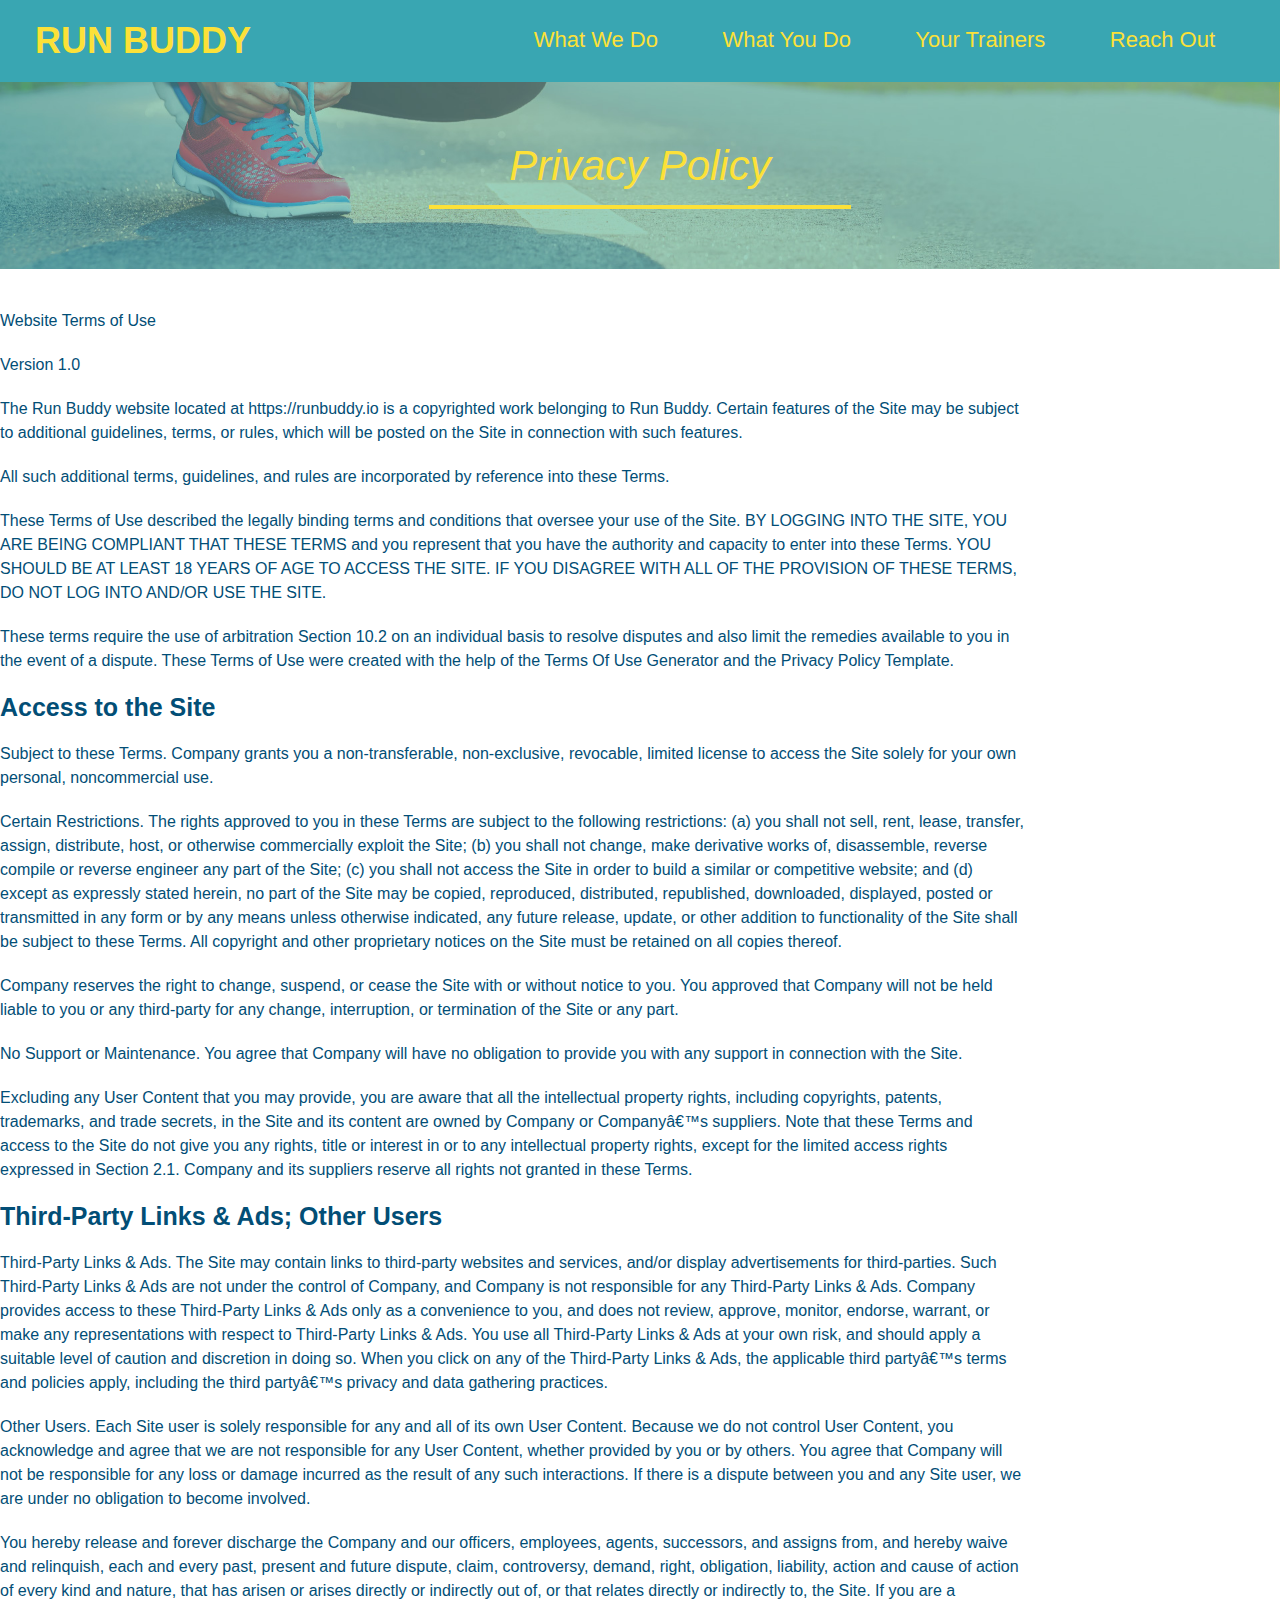
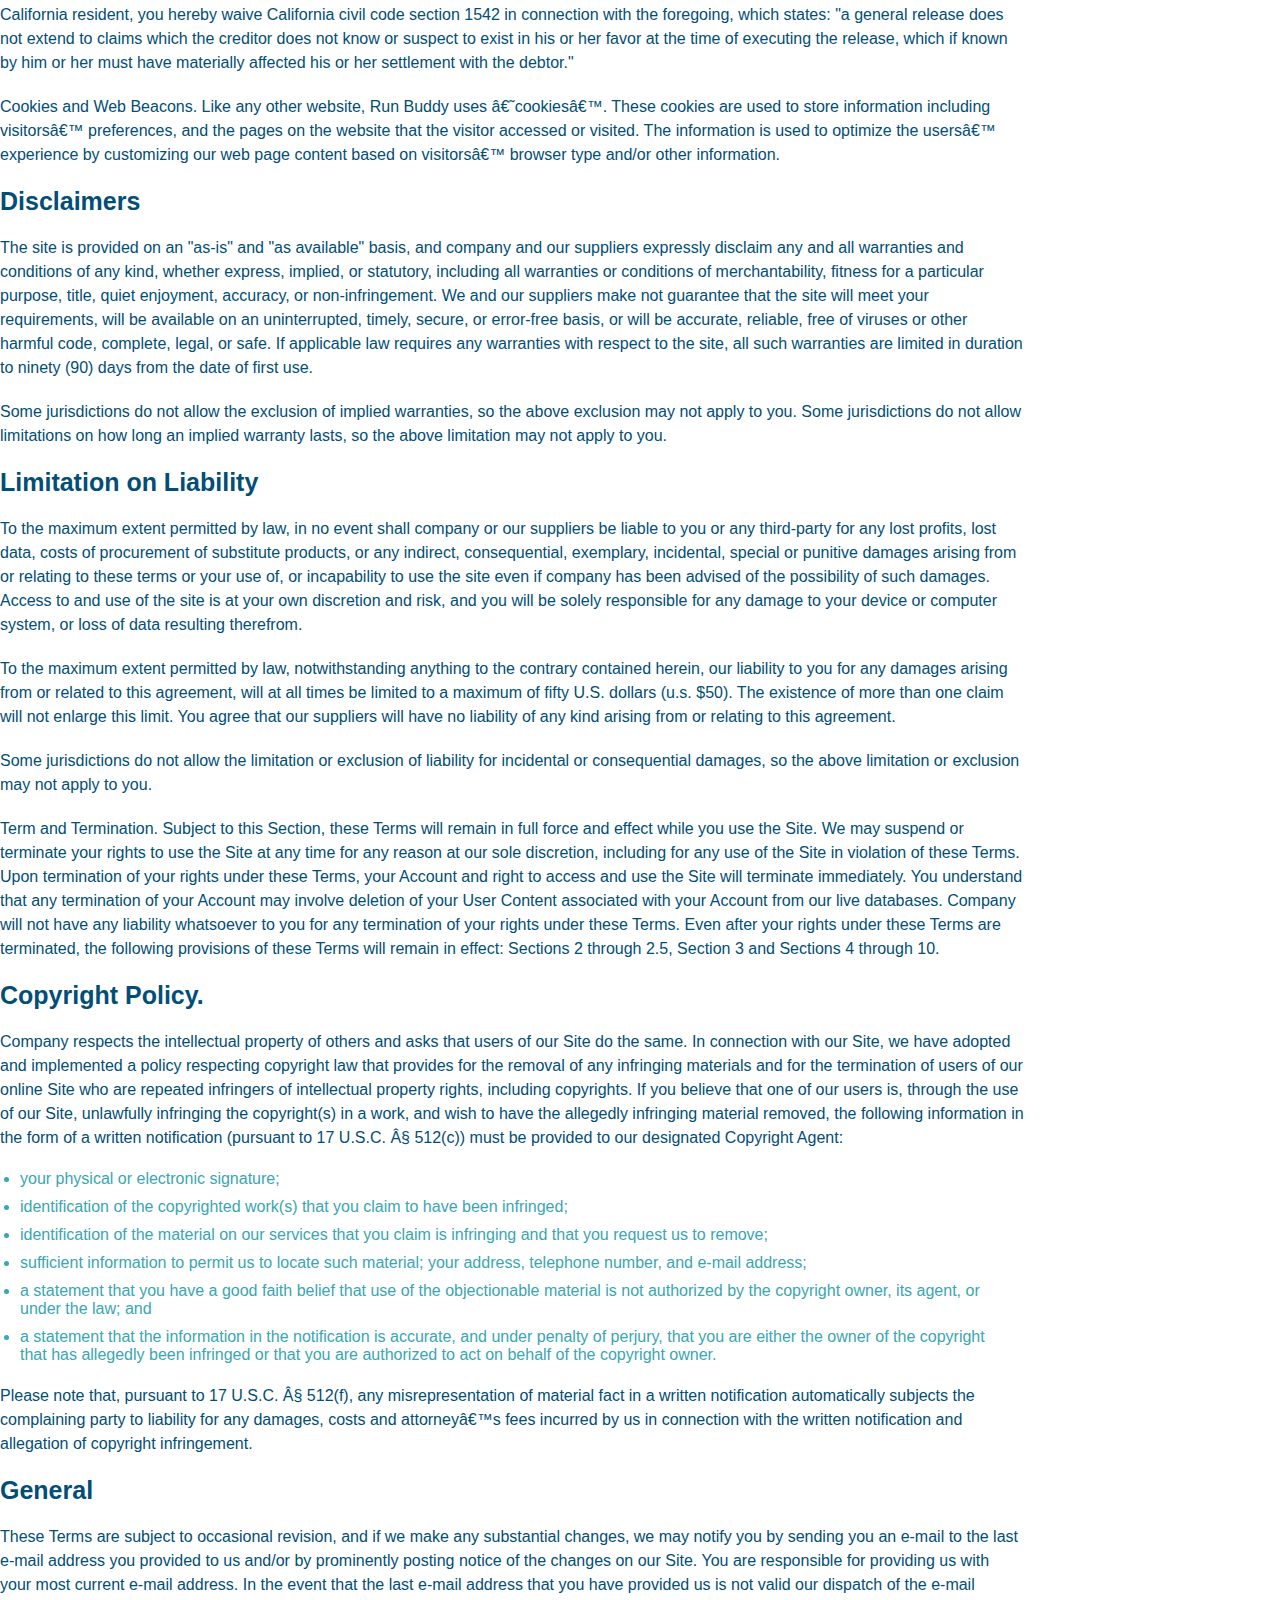
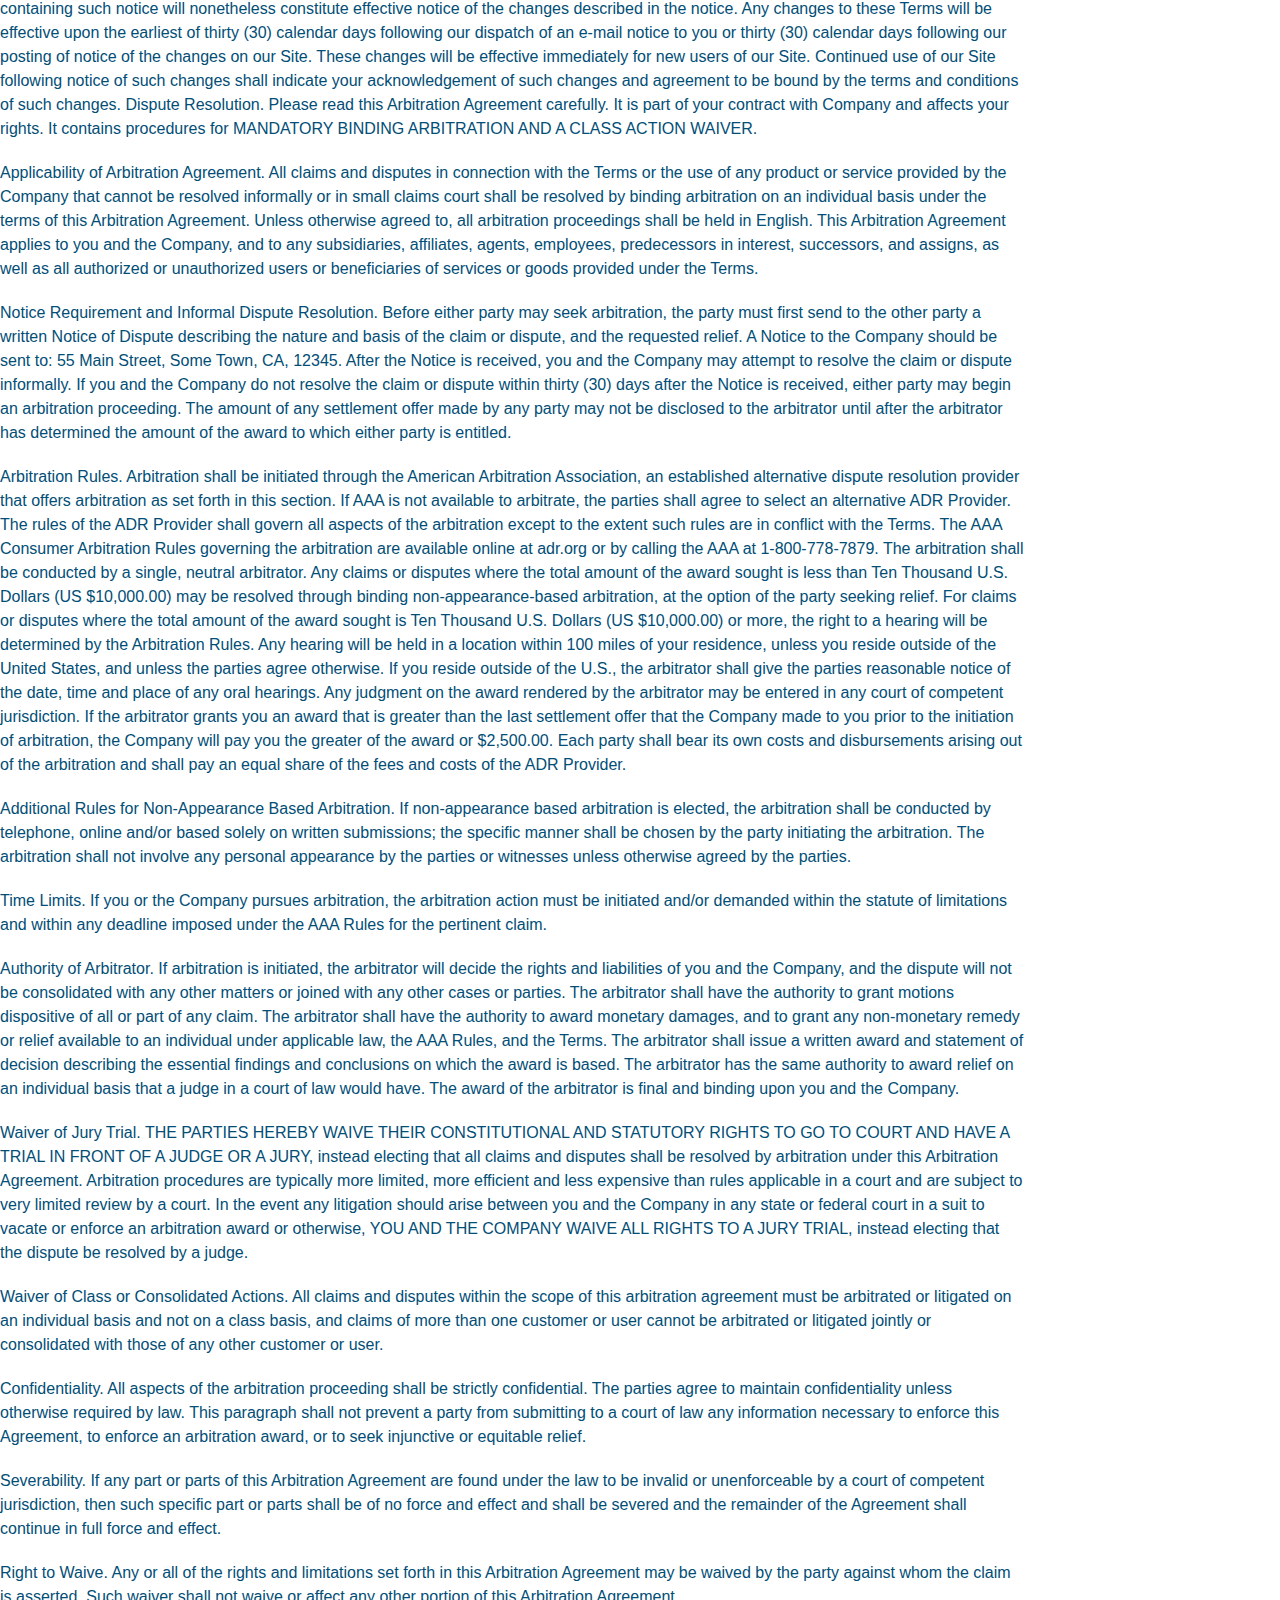
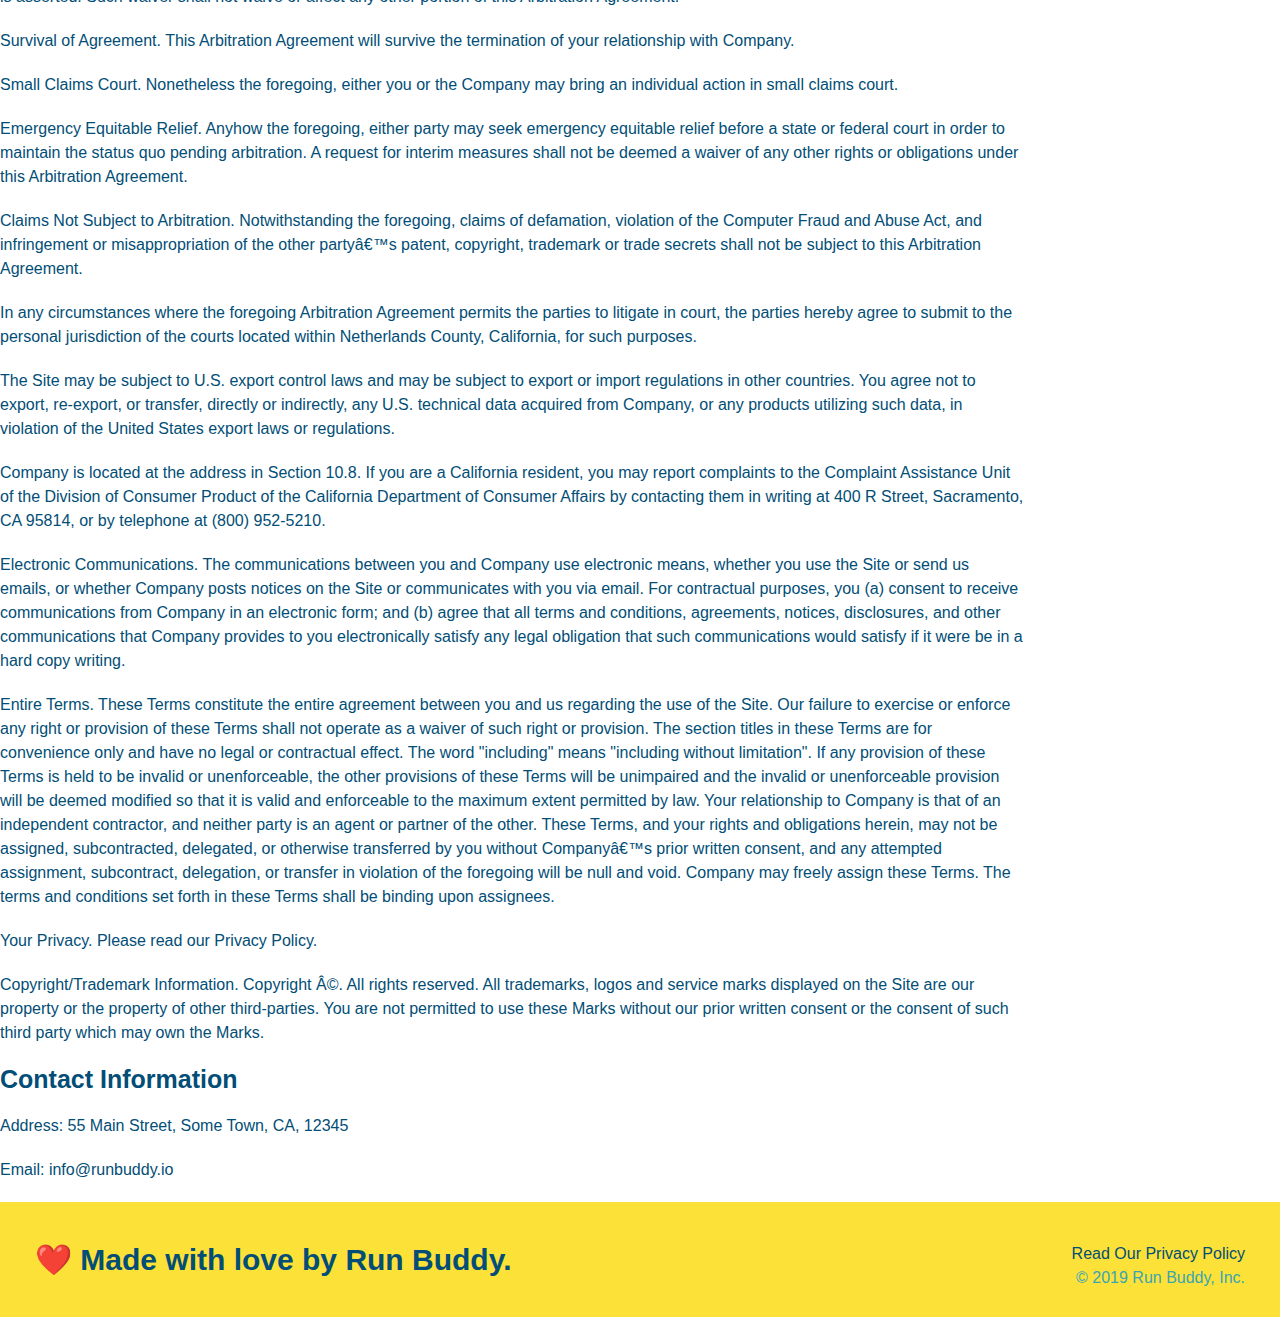
==== privacy-policy.html @ 30d009af "privacy policy page" ====
<!DOCTYPE html>
<html lang="en">
    <head>
        <meta charset="UTF-8" />
        <title>Privacy Policy - Run Buddy</title>

        <link rel="stylesheet" href="./assets/css/style.css" />
        <link rel="stylesheet" href="./assets/css/secondary-styles.css" />

    </head>
    <body>
        <header>
            <h1>
               <a href="/">RUN BUDDY</a>
            </h1>
    
            <nav>
            <!-- Unordered list element-->
            <ul>
                <li>
                    <!--Anchor Element-->
                    <a href="./index.html#what-we-do">What We Do</a>
                </li>
                <li>
                    <a href="./index.html#what-you-do">What You Do</a>
                </li>
                <li>
                    <a href="./index.html#your-trainers">Your Trainers</a>
                </li>
                <li>
                    <a href="./index.html#reach-out">Reach Out</a>
                </li>
            </ul>
            </nav>
            </header>

            <section class="hero">
                <h2 class="page-title">
                    Privacy Policy
                </h2>
            </section>

            <article class="secondary-content">
                
      <p>
        Website Terms of Use
      </p>

      <p>
        Version 1.0
      </p>

      <p>
        The Run Buddy website located at https://runbuddy.io is a copyrighted work belonging to Run Buddy. Certain
        features of the Site may be subject to additional guidelines, terms, or rules, which will be posted on the Site
        in connection with such features.
      </p>

      <p>
        All such additional terms, guidelines, and rules are incorporated by reference into these Terms.
      </p>

      <p>
        These Terms of Use described the legally binding terms and conditions that oversee your use of the Site. BY
        LOGGING INTO THE SITE, YOU ARE BEING COMPLIANT THAT THESE TERMS and you represent that you have the authority
        and capacity to enter into these Terms. YOU SHOULD BE AT LEAST 18 YEARS OF AGE TO ACCESS THE SITE. IF YOU
        DISAGREE WITH ALL OF THE PROVISION OF THESE TERMS, DO NOT LOG INTO AND/OR USE THE SITE.
      </p>

      <p>
        These terms require the use of arbitration Section 10.2 on an individual basis to resolve disputes and also
        limit the remedies available to you in the event of a dispute. These Terms of Use were created with the help of
        the Terms Of Use Generator and the Privacy Policy Template.
      </p>

      <h3>
        Access to the Site
      </h3>

      <p>
        Subject to these Terms. Company grants you a non-transferable, non-exclusive, revocable, limited license to
        access the Site solely for your own personal, noncommercial use.
      </p>

      <p>
        Certain Restrictions. The rights approved to you in these Terms are subject to the following restrictions: (a)
        you shall not sell, rent, lease, transfer, assign, distribute, host, or otherwise commercially exploit the Site;
        (b) you shall not change, make derivative works of, disassemble, reverse compile or reverse engineer any part of
        the Site; (c) you shall not access the Site in order to build a similar or competitive website; and (d) except
        as expressly stated herein, no part of the Site may be copied, reproduced, distributed, republished, downloaded,
        displayed, posted or transmitted in any form or by any means unless otherwise indicated, any future release,
        update, or other addition to functionality of the Site shall be subject to these Terms. All copyright and other
        proprietary notices on the Site must be retained on all copies thereof.
      </p>

      <p>
        Company reserves the right to change, suspend, or cease the Site with or without notice to you. You approved
        that Company will not be held liable to you or any third-party for any change, interruption, or termination of
        the Site or any part.
      </p>

      <p>
        No Support or Maintenance. You agree that Company will have no obligation to provide you with any support in
        connection with the Site.
      </p>

      <p>
        Excluding any User Content that you may provide, you are aware that all the intellectual property rights,
        including copyrights, patents, trademarks, and trade secrets, in the Site and its content are owned by Company
        or Companyâ€™s suppliers. Note that these Terms and access to the Site do not give you any rights, title or
        interest in or to any intellectual property rights, except for the limited access rights expressed in Section
        2.1. Company and its suppliers reserve all rights not granted in these Terms.
      </p>

      <h3>
        Third-Party Links & Ads; Other Users
      </h3>

      <p>
        Third-Party Links & Ads. The Site may contain links to third-party websites and services, and/or display
        advertisements for third-parties. Such Third-Party Links & Ads are not under the control of Company, and Company
        is not responsible for any Third-Party Links & Ads. Company provides access to these Third-Party Links & Ads
        only as a convenience to you, and does not review, approve, monitor, endorse, warrant, or make any
        representations with respect to Third-Party Links & Ads. You use all Third-Party Links & Ads at your own risk,
        and should apply a suitable level of caution and discretion in doing so. When you click on any of the
        Third-Party Links & Ads, the applicable third partyâ€™s terms and policies apply, including the third partyâ€™s
        privacy and data gathering practices.
      </p>

      <p>
        Other Users. Each Site user is solely responsible for any and all of its own User Content. Because we do not
        control User Content, you acknowledge and agree that we are not responsible for any User Content, whether
        provided by you or by others. You agree that Company will not be responsible for any loss or damage incurred as
        the result of any such interactions. If there is a dispute between you and any Site user, we are under no
        obligation to become involved.
      </p>

      <p>
        You hereby release and forever discharge the Company and our officers, employees, agents, successors, and
        assigns from, and hereby waive and relinquish, each and every past, present and future dispute, claim,
        controversy, demand, right, obligation, liability, action and cause of action of every kind and nature, that has
        arisen or arises directly or indirectly out of, or that relates directly or indirectly to, the Site. If you are
        a California resident, you hereby waive California civil code section 1542 in connection with the foregoing,
        which states: "a general release does not extend to claims which the creditor does not know or suspect to exist
        in his or her favor at the time of executing the release, which if known by him or her must have materially
        affected his or her settlement with the debtor."
      </p>

      <p>
        Cookies and Web Beacons. Like any other website, Run Buddy uses â€˜cookiesâ€™. These cookies are used to store
        information including visitorsâ€™ preferences, and the pages on the website that the visitor accessed or visited.
        The information is used to optimize the usersâ€™ experience by customizing our web page content based on visitorsâ€™
        browser type and/or other information.
      </p>

      <h3>
        Disclaimers
      </h3>

      <p>
        The site is provided on an "as-is" and "as available" basis, and company and our suppliers expressly disclaim
        any and all warranties and conditions of any kind, whether express, implied, or statutory, including all
        warranties or conditions of merchantability, fitness for a particular purpose, title, quiet enjoyment, accuracy,
        or non-infringement. We and our suppliers make not guarantee that the site will meet your requirements, will be
        available on an uninterrupted, timely, secure, or error-free basis, or will be accurate, reliable, free of
        viruses or other harmful code, complete, legal, or safe. If applicable law requires any warranties with respect
        to the site, all such warranties are limited in duration to ninety (90) days from the date of first use.
      </p>

      <p>
        Some jurisdictions do not allow the exclusion of implied warranties, so the above exclusion may not apply to
        you. Some jurisdictions do not allow limitations on how long an implied warranty lasts, so the above limitation
        may not apply to you.
      </p>

      <h3>
        Limitation on Liability
      </h3>

      <p>
        To the maximum extent permitted by law, in no event shall company or our suppliers be liable to you or any
        third-party for any lost profits, lost data, costs of procurement of substitute products, or any indirect,
        consequential, exemplary, incidental, special or punitive damages arising from or relating to these terms or
        your use of, or incapability to use the site even if company has been advised of the possibility of such
        damages. Access to and use of the site is at your own discretion and risk, and you will be solely responsible
        for any damage to your device or computer system, or loss of data resulting therefrom.
      </p>

      <p>
        To the maximum extent permitted by law, notwithstanding anything to the contrary contained herein, our liability
        to you for any damages arising from or related to this agreement, will at all times be limited to a maximum of
        fifty U.S. dollars (u.s. $50). The existence of more than one claim will not enlarge this limit. You agree that
        our suppliers will have no liability of any kind arising from or relating to this agreement.
      </p>

      <p>
        Some jurisdictions do not allow the limitation or exclusion of liability for incidental or consequential
        damages, so the above limitation or exclusion may not apply to you.
      </p>

      <p>
        Term and Termination. Subject to this Section, these Terms will remain in full force and effect while you use
        the Site. We may suspend or terminate your rights to use the Site at any time for any reason at our sole
        discretion, including for any use of the Site in violation of these Terms. Upon termination of your rights under
        these Terms, your Account and right to access and use the Site will terminate immediately. You understand that
        any termination of your Account may involve deletion of your User Content associated with your Account from our
        live databases. Company will not have any liability whatsoever to you for any termination of your rights under
        these Terms. Even after your rights under these Terms are terminated, the following provisions of these Terms
        will remain in effect: Sections 2 through 2.5, Section 3 and Sections 4 through 10.
      </p>

      <h3>
        Copyright Policy.
      </h3>

      <p>
        Company respects the intellectual property of others and asks that users of our Site do the same. In connection
        with our Site, we have adopted and implemented a policy respecting copyright law that provides for the removal
        of any infringing materials and for the termination of users of our online Site who are repeated infringers of
        intellectual property rights, including copyrights. If you believe that one of our users is, through the use of
        our Site, unlawfully infringing the copyright(s) in a work, and wish to have the allegedly infringing material
        removed, the following information in the form of a written notification (pursuant to 17 U.S.C. Â§ 512(c)) must
        be provided to our designated Copyright Agent:
      </p>

      <ul>
        <li>
          your physical or electronic signature;
        </li>
        <li>
          identification of the copyrighted work(s) that you claim to have been infringed;
        </li>
        <li>
          identification of the material on our services that you claim is infringing and that you request us to remove;
        </li>
        <li>
          sufficient information to permit us to locate such material; your address, telephone number, and e-mail
          address;
        </li>
        <li>
          a statement that you have a good faith belief that use of the objectionable material is not authorized by the
          copyright owner, its agent, or under the law; and
        </li>
        <li>
          a statement that the information in the notification is accurate, and under penalty of perjury, that you are
          either the owner of the copyright that has allegedly been infringed or that you are authorized to act on
          behalf of the copyright owner.
        </li>
      </ul>

      <p>
        Please note that, pursuant to 17 U.S.C. Â§ 512(f), any misrepresentation of material fact in a written
        notification automatically subjects the complaining party to liability for any damages, costs and attorneyâ€™s
        fees incurred by us in connection with the written notification and allegation of copyright infringement.
      </p>

      <h3>
        General
      </h3>

      <p>
        These Terms are subject to occasional revision, and if we make any substantial changes, we may notify you by
        sending you an e-mail to the last e-mail address you provided to us and/or by prominently posting notice of the
        changes on our Site. You are responsible for providing us with your most current e-mail address. In the event
        that the last e-mail address that you have provided us is not valid our dispatch of the e-mail containing such
        notice will nonetheless constitute effective notice of the changes described in the notice. Any changes to these
        Terms will be effective upon the earliest of thirty (30) calendar days following our dispatch of an e-mail
        notice to you or thirty (30) calendar days following our posting of notice of the changes on our Site. These
        changes will be effective immediately for new users of our Site. Continued use of our Site following notice of
        such changes shall indicate your acknowledgement of such changes and agreement to be bound by the terms and
        conditions of such changes. Dispute Resolution. Please read this Arbitration Agreement carefully. It is part of
        your contract with Company and affects your rights. It contains procedures for MANDATORY BINDING ARBITRATION AND
        A CLASS ACTION WAIVER.
      </p>

      <p>
        Applicability of Arbitration Agreement. All claims and disputes in connection with the Terms or the use of any
        product or service provided by the Company that cannot be resolved informally or in small claims court shall be
        resolved by binding arbitration on an individual basis under the terms of this Arbitration Agreement. Unless
        otherwise agreed to, all arbitration proceedings shall be held in English. This Arbitration Agreement applies to
        you and the Company, and to any subsidiaries, affiliates, agents, employees, predecessors in interest,
        successors, and assigns, as well as all authorized or unauthorized users or beneficiaries of services or goods
        provided under the Terms.
      </p>

      <p>
        Notice Requirement and Informal Dispute Resolution. Before either party may seek arbitration, the party must
        first send to the other party a written Notice of Dispute describing the nature and basis of the claim or
        dispute, and the requested relief. A Notice to the Company should be sent to: 55 Main Street, Some Town, CA,
        12345. After the Notice is received, you and the Company may attempt to resolve the claim or dispute informally.
        If you and the Company do not resolve the claim or dispute within thirty (30) days after the Notice is received,
        either party may begin an arbitration proceeding. The amount of any settlement offer made by any party may not
        be disclosed to the arbitrator until after the arbitrator has determined the amount of the award to which either
        party is entitled.
      </p>

      <p>
        Arbitration Rules. Arbitration shall be initiated through the American Arbitration Association, an established
        alternative dispute resolution provider that offers arbitration as set forth in this section. If AAA is not
        available to arbitrate, the parties shall agree to select an alternative ADR Provider. The rules of the ADR
        Provider shall govern all aspects of the arbitration except to the extent such rules are in conflict with the
        Terms. The AAA Consumer Arbitration Rules governing the arbitration are available online at adr.org or by
        calling the AAA at 1-800-778-7879. The arbitration shall be conducted by a single, neutral arbitrator. Any
        claims or disputes where the total amount of the award sought is less than Ten Thousand U.S. Dollars (US
        $10,000.00) may be resolved through binding non-appearance-based arbitration, at the option of the party seeking
        relief. For claims or disputes where the total amount of the award sought is Ten Thousand U.S. Dollars (US
        $10,000.00) or more, the right to a hearing will be determined by the Arbitration Rules. Any hearing will be
        held in a location within 100 miles of your residence, unless you reside outside of the United States, and
        unless the parties agree otherwise. If you reside outside of the U.S., the arbitrator shall give the parties
        reasonable notice of the date, time and place of any oral hearings. Any judgment on the award rendered by the
        arbitrator may be entered in any court of competent jurisdiction. If the arbitrator grants you an award that is
        greater than the last settlement offer that the Company made to you prior to the initiation of arbitration, the
        Company will pay you the greater of the award or $2,500.00. Each party shall bear its own costs and
        disbursements arising out of the arbitration and shall pay an equal share of the fees and costs of the ADR
        Provider.
      </p>

      <p>
        Additional Rules for Non-Appearance Based Arbitration. If non-appearance based arbitration is elected, the
        arbitration shall be conducted by telephone, online and/or based solely on written submissions; the specific
        manner shall be chosen by the party initiating the arbitration. The arbitration shall not involve any personal
        appearance by the parties or witnesses unless otherwise agreed by the parties.
      </p>

      <p>
        Time Limits. If you or the Company pursues arbitration, the arbitration action must be initiated and/or demanded
        within the statute of limitations and within any deadline imposed under the AAA Rules for the pertinent claim.
      </p>

      <p>
        Authority of Arbitrator. If arbitration is initiated, the arbitrator will decide the rights and liabilities of
        you and the Company, and the dispute will not be consolidated with any other matters or joined with any other
        cases or parties. The arbitrator shall have the authority to grant motions dispositive of all or part of any
        claim. The arbitrator shall have the authority to award monetary damages, and to grant any non-monetary remedy
        or relief available to an individual under applicable law, the AAA Rules, and the Terms. The arbitrator shall
        issue a written award and statement of decision describing the essential findings and conclusions on which the
        award is based. The arbitrator has the same authority to award relief on an individual basis that a judge in a
        court of law would have. The award of the arbitrator is final and binding upon you and the Company.
      </p>

      <p>
        Waiver of Jury Trial. THE PARTIES HEREBY WAIVE THEIR CONSTITUTIONAL AND STATUTORY RIGHTS TO GO TO COURT AND HAVE
        A TRIAL IN FRONT OF A JUDGE OR A JURY, instead electing that all claims and disputes shall be resolved by
        arbitration under this Arbitration Agreement. Arbitration procedures are typically more limited, more efficient
        and less expensive than rules applicable in a court and are subject to very limited review by a court. In the
        event any litigation should arise between you and the Company in any state or federal court in a suit to vacate
        or enforce an arbitration award or otherwise, YOU AND THE COMPANY WAIVE ALL RIGHTS TO A JURY TRIAL, instead
        electing that the dispute be resolved by a judge.
      </p>

      <p>
        Waiver of Class or Consolidated Actions. All claims and disputes within the scope of this arbitration agreement
        must be arbitrated or litigated on an individual basis and not on a class basis, and claims of more than one
        customer or user cannot be arbitrated or litigated jointly or consolidated with those of any other customer or
        user.
      </p>

      <p>
        Confidentiality. All aspects of the arbitration proceeding shall be strictly confidential. The parties agree to
        maintain confidentiality unless otherwise required by law. This paragraph shall not prevent a party from
        submitting to a court of law any information necessary to enforce this Agreement, to enforce an arbitration
        award, or to seek injunctive or equitable relief.
      </p>

      <p>
        Severability. If any part or parts of this Arbitration Agreement are found under the law to be invalid or
        unenforceable by a court of competent jurisdiction, then such specific part or parts shall be of no force and
        effect and shall be severed and the remainder of the Agreement shall continue in full force and effect.
      </p>

      <p>
        Right to Waive. Any or all of the rights and limitations set forth in this Arbitration Agreement may be waived
        by the party against whom the claim is asserted. Such waiver shall not waive or affect any other portion of this
        Arbitration Agreement.
      </p>

      <p>
        Survival of Agreement. This Arbitration Agreement will survive the termination of your relationship with
        Company.
      </p>

      <p>
        Small Claims Court. Nonetheless the foregoing, either you or the Company may bring an individual action in small
        claims court.
      </p>

      <p>
        Emergency Equitable Relief. Anyhow the foregoing, either party may seek emergency equitable relief before a
        state or federal court in order to maintain the status quo pending arbitration. A request for interim measures
        shall not be deemed a waiver of any other rights or obligations under this Arbitration Agreement.
      </p>

      <p>
        Claims Not Subject to Arbitration. Notwithstanding the foregoing, claims of defamation, violation of the
        Computer Fraud and Abuse Act, and infringement or misappropriation of the other partyâ€™s patent, copyright,
        trademark or trade secrets shall not be subject to this Arbitration Agreement.
      </p>

      <p>
        In any circumstances where the foregoing Arbitration Agreement permits the parties to litigate in court, the
        parties hereby agree to submit to the personal jurisdiction of the courts located within Netherlands County,
        California, for such purposes.
      </p>

      <p>
        The Site may be subject to U.S. export control laws and may be subject to export or import regulations in other
        countries. You agree not to export, re-export, or transfer, directly or indirectly, any U.S. technical data
        acquired from Company, or any products utilizing such data, in violation of the United States export laws or
        regulations.
      </p>

      <p>
        Company is located at the address in Section 10.8. If you are a California resident, you may report complaints
        to the Complaint Assistance Unit of the Division of Consumer Product of the California Department of Consumer
        Affairs by contacting them in writing at 400 R Street, Sacramento, CA 95814, or by telephone at (800) 952-5210.
      </p>

      <p>
        Electronic Communications. The communications between you and Company use electronic means, whether you use the
        Site or send us emails, or whether Company posts notices on the Site or communicates with you via email. For
        contractual purposes, you (a) consent to receive communications from Company in an electronic form; and (b)
        agree that all terms and conditions, agreements, notices, disclosures, and other communications that Company
        provides to you electronically satisfy any legal obligation that such communications would satisfy if it were be
        in a hard copy writing.
      </p>

      <p>
        Entire Terms. These Terms constitute the entire agreement between you and us regarding the use of the Site. Our
        failure to exercise or enforce any right or provision of these Terms shall not operate as a waiver of such right
        or provision. The section titles in these Terms are for convenience only and have no legal or contractual
        effect. The word "including" means "including without limitation". If any provision of these Terms is held to be
        invalid or unenforceable, the other provisions of these Terms will be unimpaired and the invalid or
        unenforceable provision will be deemed modified so that it is valid and enforceable to the maximum extent
        permitted by law. Your relationship to Company is that of an independent contractor, and neither party is an
        agent or partner of the other. These Terms, and your rights and obligations herein, may not be assigned,
        subcontracted, delegated, or otherwise transferred by you without Companyâ€™s prior written consent, and any
        attempted assignment, subcontract, delegation, or transfer in violation of the foregoing will be null and void.
        Company may freely assign these Terms. The terms and conditions set forth in these Terms shall be binding upon
        assignees.
      </p>

      <p>
        Your Privacy. Please read our Privacy Policy.
      </p>

      <p>
        Copyright/Trademark Information. Copyright Â©. All rights reserved. All trademarks, logos and service marks
        displayed on the Site are our property or the property of other third-parties. You are not permitted to use
        these Marks without our prior written consent or the consent of such third party which may own the Marks.
      </p>

      <h3>
        Contact Information
      </h3>

      <p>
        Address: 55 Main Street, Some Town, CA, 12345
      </p>

      <p>
        Email: info@runbuddy.io
      </p>


            </article>

            <footer>
                <h2>❤️ Made with love by Run Buddy.</h2>
                <div>
                    <a>Read Our Privacy Policy</a><br />
                    &copy; 2019 Run Buddy, Inc.
                </div>
            </footer>

    </body>
</html>
---- assets/css/style.css ----
* {
  margin: 0;
  padding: 0;
  box-sizing: border-box;
}

body {
    /* more on this crazy alphanumerical value in a minute! */
    color: #39a6b2;
    font-family: Helvetica, Arial, sans-serif;
  }

header {
  padding: 20px 35px;
  background-color: #39a6b2;
}

header h1 {
  font-weight: bold;
  font-size: 36px;
  color: #fce138;
  margin: 0;
  display: inline;
}

header a {
  text-decoration: none;
  color: #fce138;
}

header nav {
  float: right;
  margin: 7px 0;
}

header nav ul li {
  display: inline;
}

header nav ul li a {
  margin: 0 30px;
  font-weight: lighter;
  font-size: 22px;
}

footer {
  background: #fce138;
  width: 100%;
  padding: 40px 35px;
}

footer h2 {
  display: inline;
  color: #024e76;
  font-size: 30px;
  margin: 0;
}

footer div {
  float: right;
  line-height: 1.5;
  text-align: right;
}

footer a {
  color: #024e76;
}

section {
  padding: 60px;
}

.hero {
  background-image: url("../images/hero-bg.jpg");
  height: 600px;
  background-size: cover;
  background-position: center;
  position: relative;
}

.hero-form {
  border: 3px solid #024e76;
  background-color: #fce138;
  padding: 20px;
  width: 500px;
  color: #024e76;
  position: absolute;
  bottom: 120px;
  right: 140px;
}

.hero-form h3 {
  margin: 0;
  font-size: 30px;
}

.hero-form p {
  margin: 5px 0 15px 0;
}

.form-input {
  border: 1px solid #024e76;
  display: block;
  padding: 7px 15 px;
  font-size: 16px;
  color: #024e76;
  width: 100%;
  margin-bottom: 15px;
}

.hero-form label  {
  margin: 0 5px;
}

.hero-form button {
  color: #fce138;
  background-color: #024e76;
  border: none;
  padding: 10px 20px;
  font-size: 16xpx;
  font-size: 15px;
}

.intro {
  text-align: center;
}


.intro p {
  line-height: 1.7;
  color: #39a6b2;
  width: 80%;
  font-size: 20px;
  margin: 0 auto;
}

/* what you do section */

.steps {
  text-align: center;
  background: #fce138;
}

.steps div {
  margin-bottom: 80px;
}

.steps img {
  width: 15%;
  margin: 10px 0;
}

.steps h3 {
  color: #024e76;
  font-size: 46px;
  margin-top: 10px;
}

.steps p {
  color: #39a6b2;
  font-size: 23px;
}

.section-title {
  font-size: 55px;
  display: inline-block;
  padding: 0 100px 20px 100px;
  border-bottom: 3px solid;
  margin-bottom: 35px;
  color: #024e76;
}

.primary-border {
  border-color: #fce138;
}

.secondary-border {
  border-color: #39a6b2;
}

.steps span {
  font-size: 38px;
}

.trainers {
  text-align: center;
}

.trainer {
  width: 900px;
  margin: 0 auto 30px auto;
  background: #024e76;
  color: #fce138;
  overflow: auto;
}

.trainer img {
  width: 35%;
  float: left;
}

.trainer-bio {
  padding: 35px;
  float: left;
  width: 65%
}

.text-left {
  text-align: left;
}

.text-right {
  text-align: right;
}

.trainer-bio h3 {
  font-size: 32px;
  margin-bottom: 8px;
}

.trainer-bio h4 {
  font-weight: lighter;
  font-size: 26px;
  margin-bottom: 25px;
}

.trainer-bio p {
  font-size: 17px;
  line-height: 1.3;
}

.contact {
  text-align: center;
  background: #024e76;
}

.contact h2 {
  color: #fce138;
}

.contact-info iframe {
  width: 400px;
  height: 400px;
}

.contact-info div {
  width: 410px;
  display: inline-block;
  vertical-align: top;
  text-align: left;
  margin: 30px 0 0 60px;
  color: white;
}

.contact-info h3 {
  color: #fce138;
  font-size: 32px;
}

.contact-info p, .contact-info address {
  margin: 20px 0;
  line-height: 1.5;
  font-size: 20px;
  font-style: normal;
}

.contact-info a {
  color: #fce138;
}
---- assets/css/secondary-styles.css ----
.hero {
    background-position: bottom;
    height: auto;
    text-align: center;
    margin-bottom: 40px;
}

.page-title {
    color: #fce138;
    display: inline-block;
    border-bottom: 4px solid #fce138;
    padding: 0 80px 15px 80px;
    font-weight: normal;
    font-size: 42px;
    font-style: italic;
}

.secondary-content {
    width: 80%;
    margin: center;
    color: #024e76;
}



.secondary-content h3 {
    font-size: 25px;
    margin: 20px 0;
}

.secondary-content p {
    font-size: 16px;
    line-height: 1.5;
    margin: 20px 0;
}

.secondary-content ul {
    margin: 15px 20px;
}

.secondary-content li {
    color: #39a6b2;
    margin: 10px 0;
}
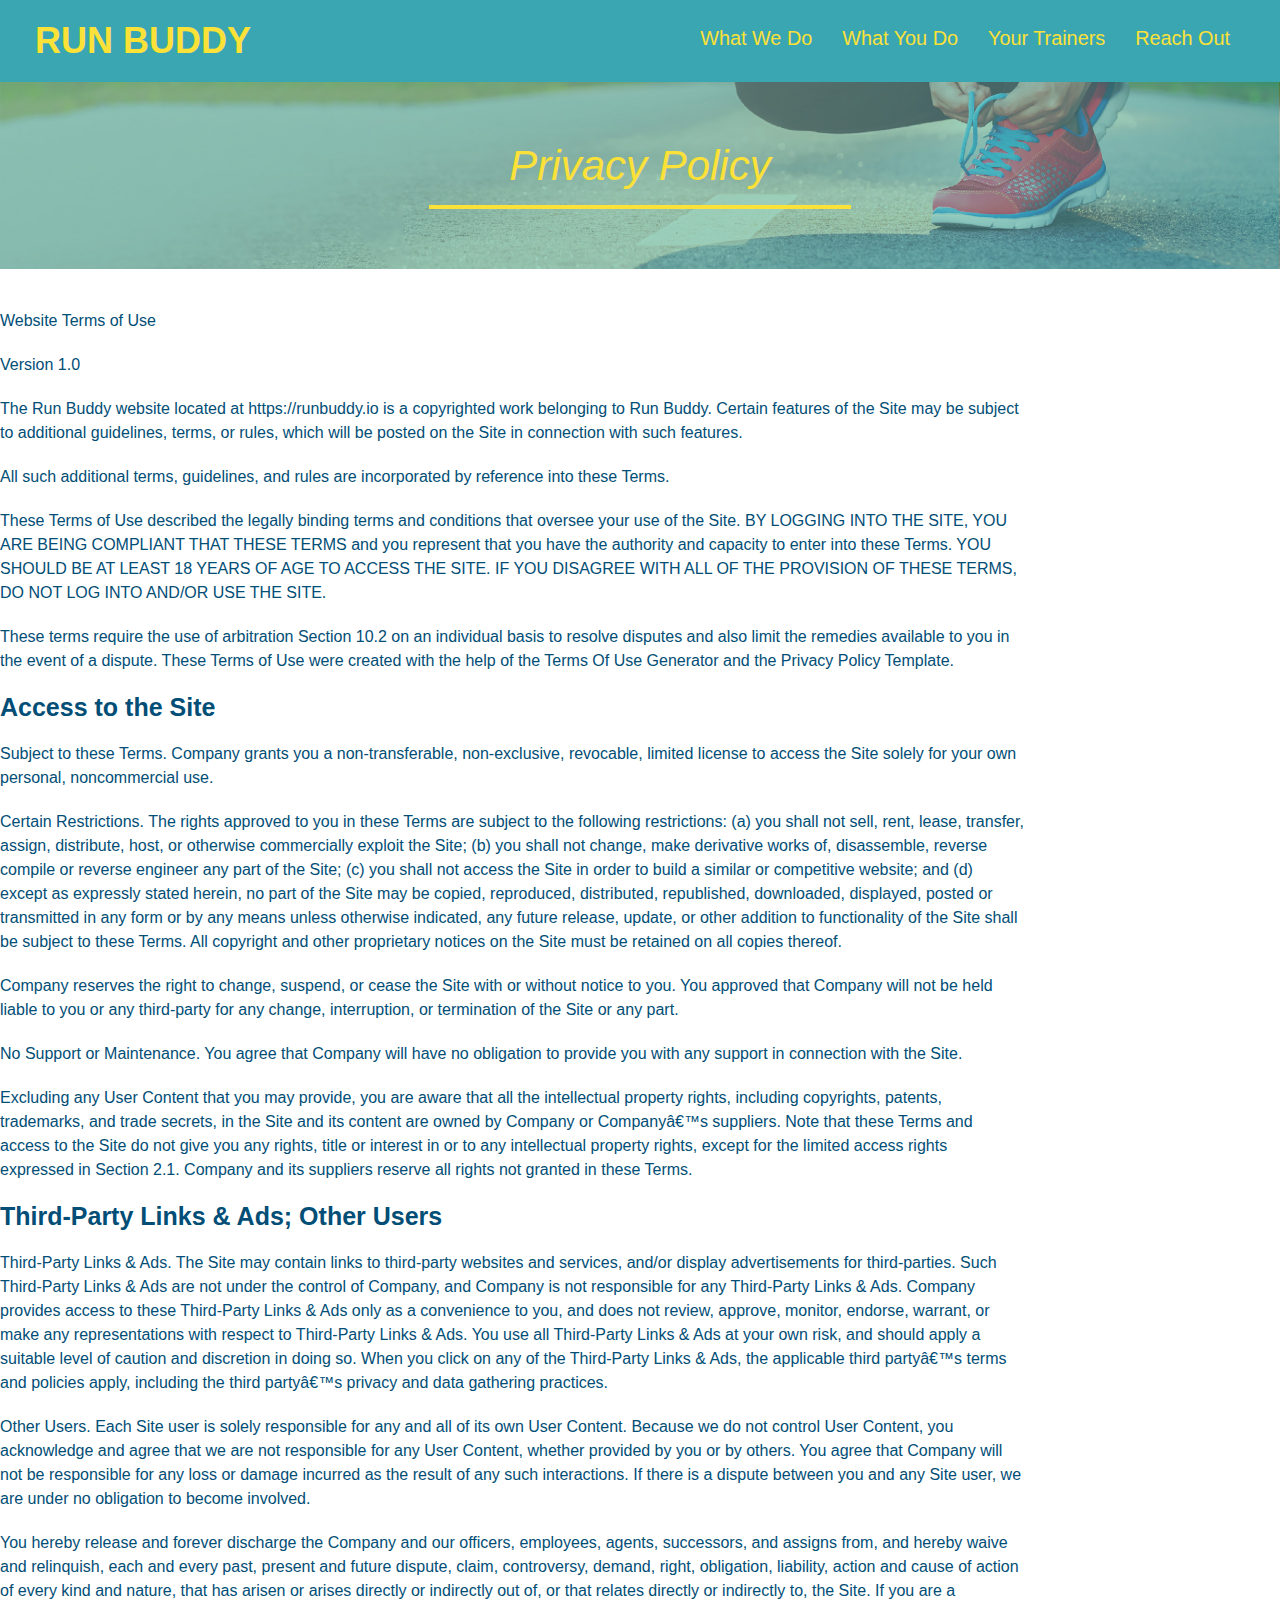
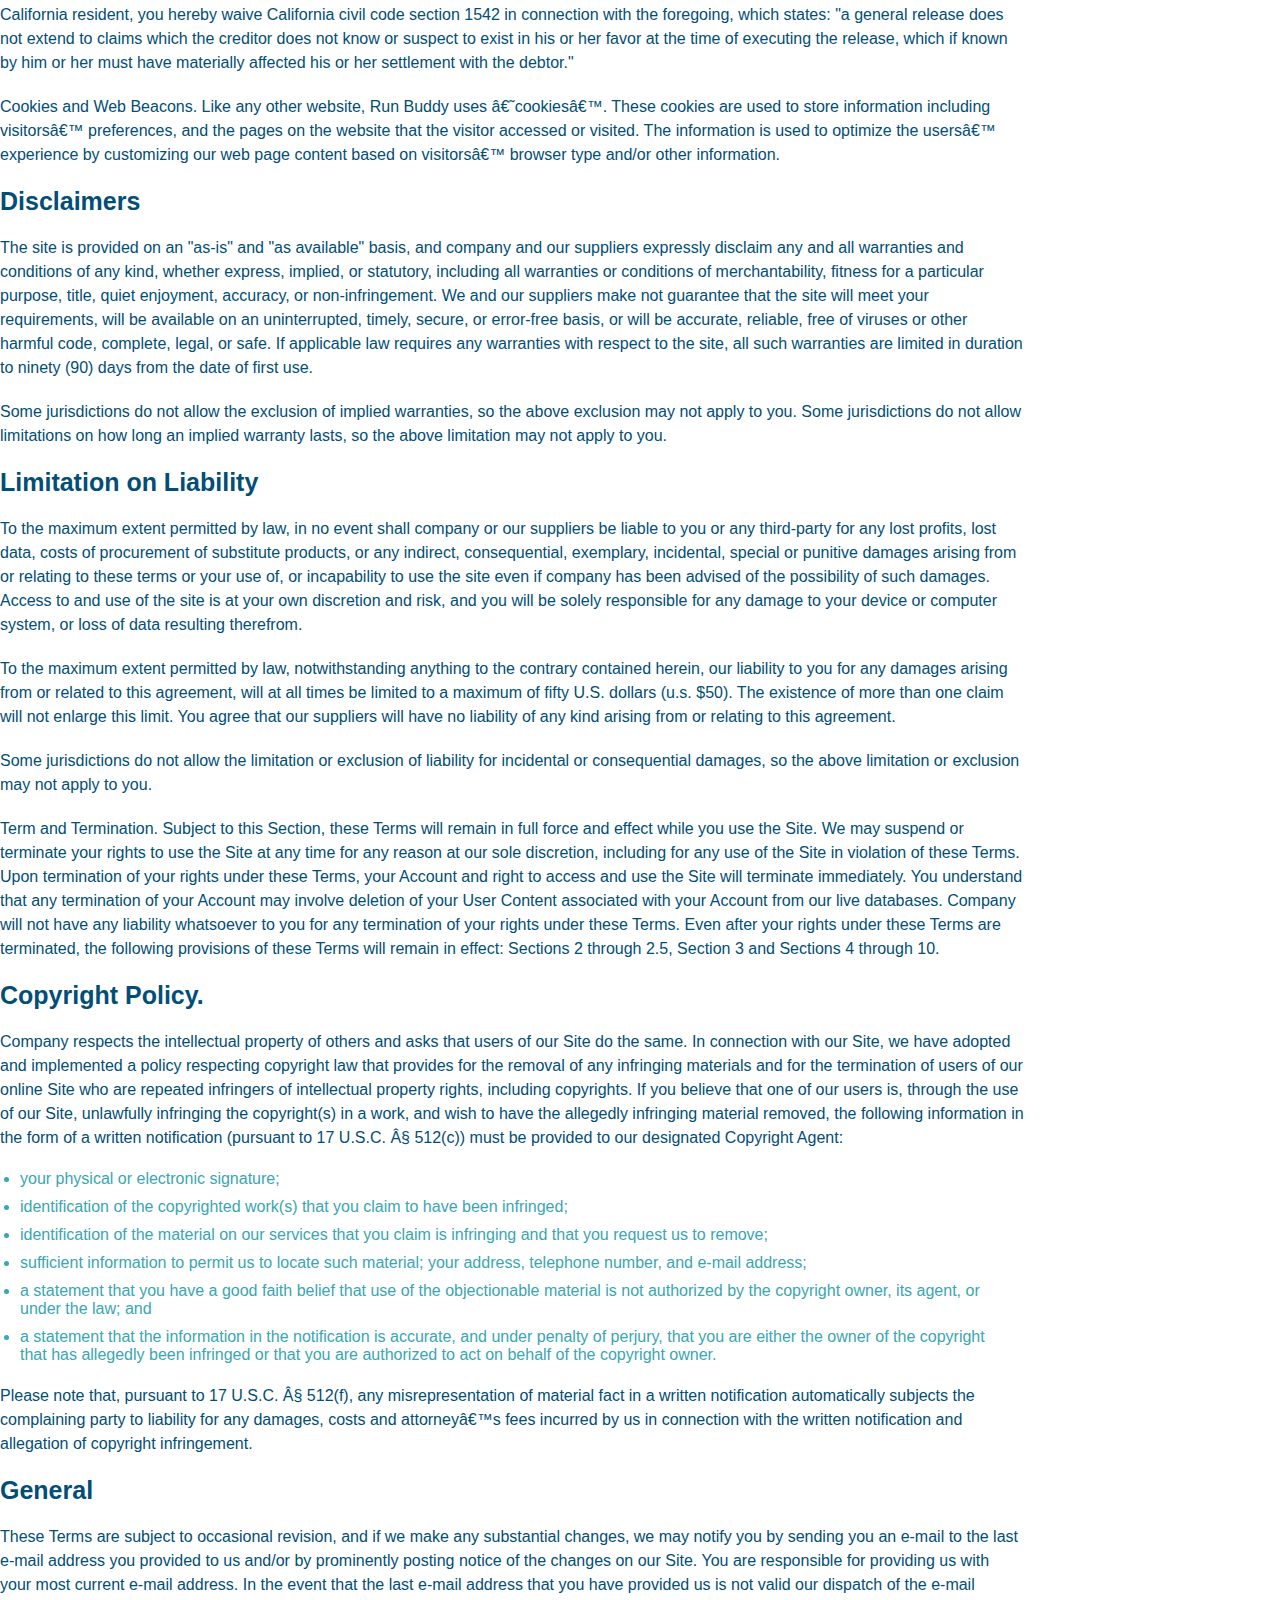
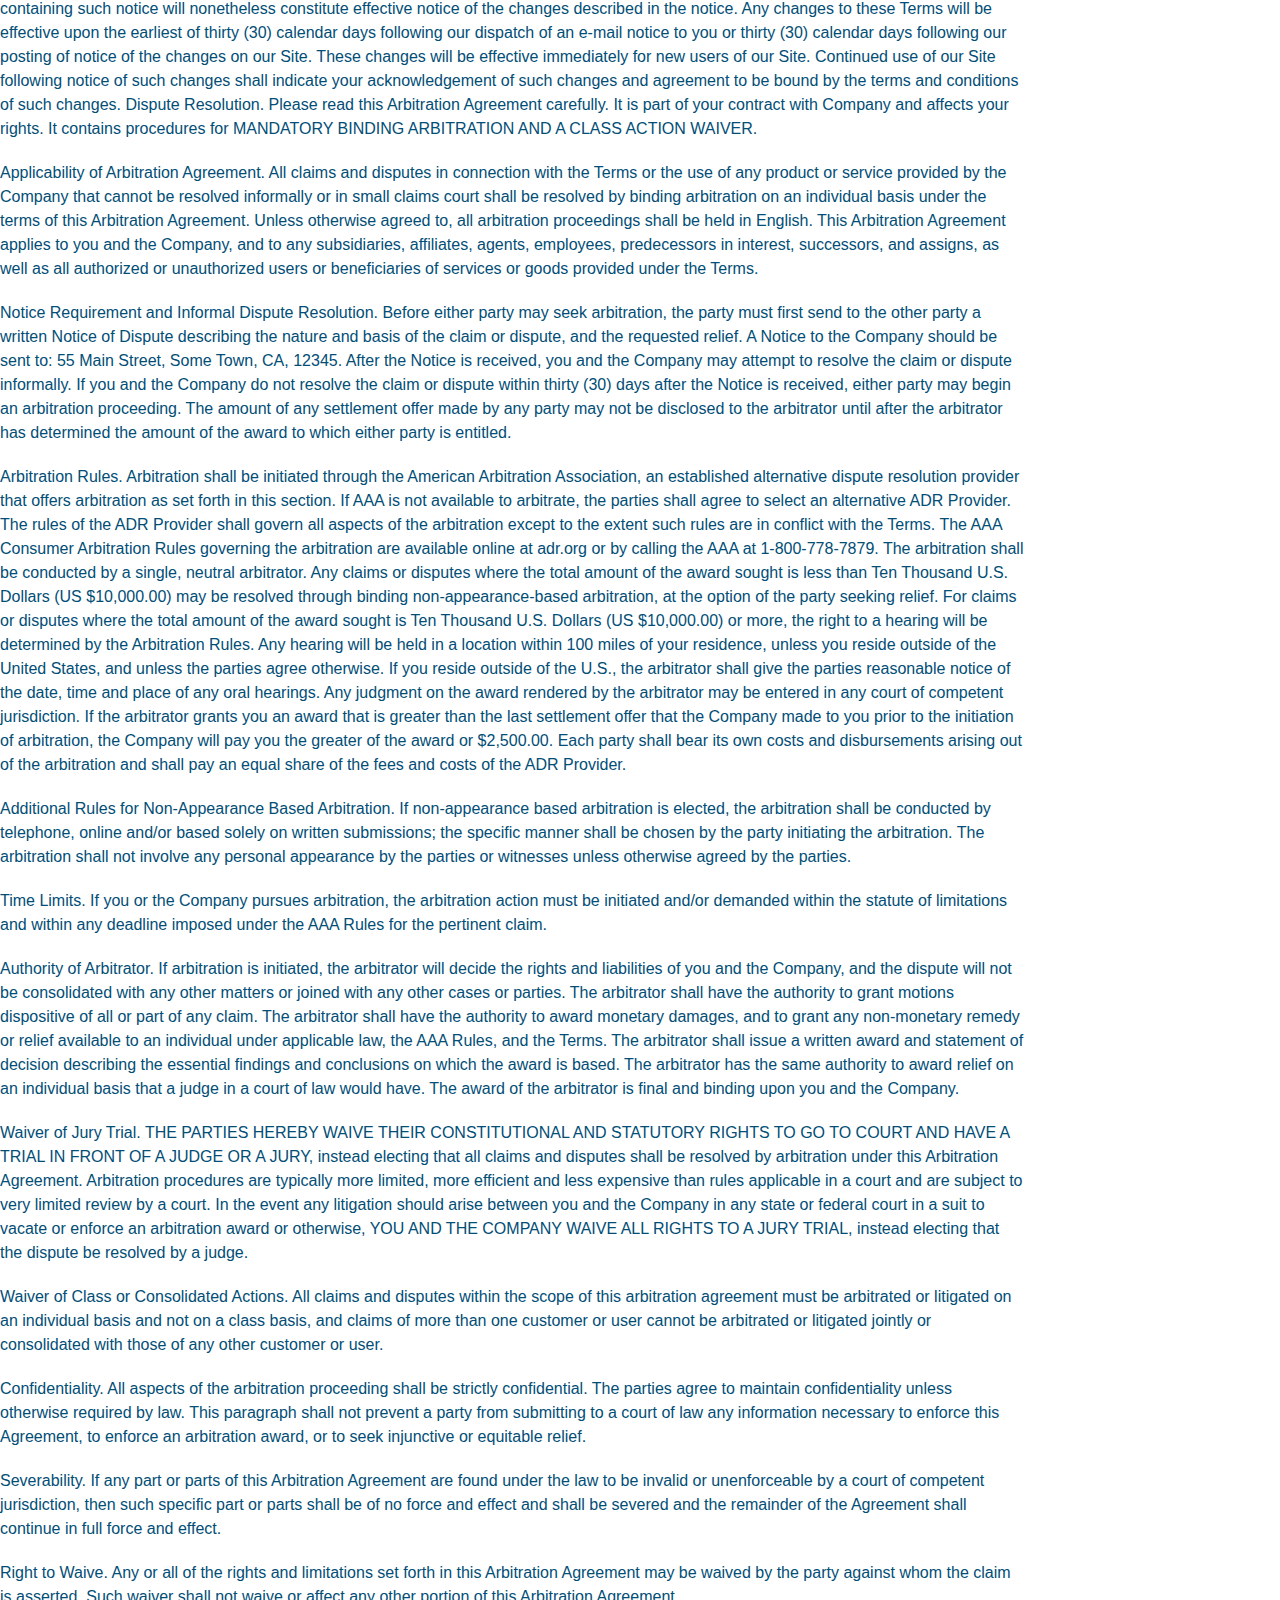
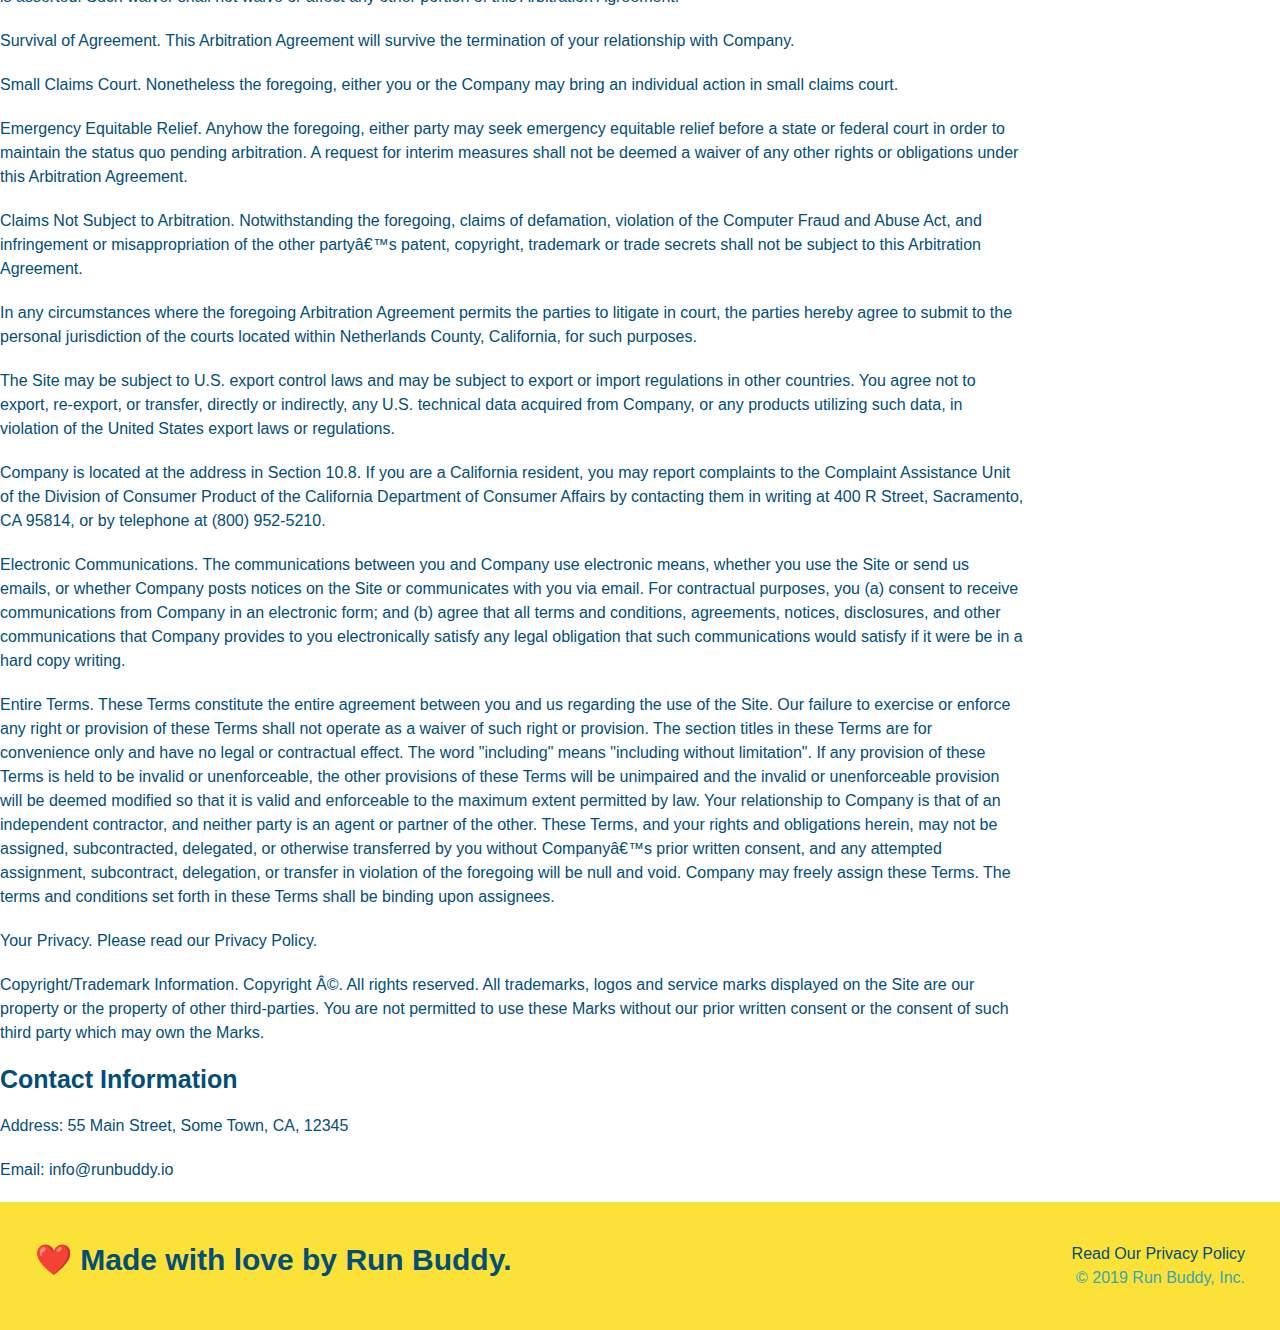
==== commit 6b7499f6: "starting Media queries css" ====
--- a/privacy-policy.html
+++ b/privacy-policy.html
@@ -1,7 +1,7 @@
 <!DOCTYPE html>
 <html lang="en">
     <head>
-        <meta charset="UTF-8" />
+      <meta name="viewport" content="width=device-width, initial-scale=1.0" />  
         <title>Privacy Policy - Run Buddy</title>
 
         <link rel="stylesheet" href="./assets/css/style.css" />
--- a/assets/css/style.css
+++ b/assets/css/style.css
@@ -1,26 +1,30 @@
 * {
+  box-sizing: border-box;
   margin: 0;
   padding: 0;
-  box-sizing: border-box;
 }
 
 body {
-    /* more on this crazy alphanumerical value in a minute! */
-    color: #39a6b2;
-    font-family: Helvetica, Arial, sans-serif;
-  }
+  color: #39a6b2;
+  font-family: Helvetica, Arial, sans-serif;
+}
+
+
+/* HEADER / NAV BAR STYLES START */
 
 header {
   padding: 20px 35px;
   background-color: #39a6b2;
+  display: flex;
+  justify-content: space-between;
+  flex-wrap: wrap;
 }
 
 header h1 {
   font-weight: bold;
+  margin: 0;
   font-size: 36px;
   color: #fce138;
-  margin: 0;
-  display: inline;
 }
 
 header a {
@@ -29,35 +33,44 @@
 }
 
 header nav {
-  float: right;
   margin: 7px 0;
 }
 
-header nav ul li {
-  display: inline;
+header nav ul {
+  display: flex;
+  flex-wrap: wrap;
+  justify-content: space-between;
+  align-items: center;
+  list-style: none;
 }
 
 header nav ul li a {
-  margin: 0 30px;
+  padding: 10px 15px;
   font-weight: lighter;
-  font-size: 22px;
-}
-
+  font-size: 1.55vw;
+}
+
+/* HEADER / NAVBAR STYLES END */
+
+
+
+/* FOOTER STYLES START */
 footer {
   background: #fce138;
-  width: 100%;
   padding: 40px 35px;
+  display: flex;
+  justify-content: space-between;
+  flex-wrap: wrap;
+  width: 100%;
 }
 
 footer h2 {
-  display: inline;
   color: #024e76;
   font-size: 30px;
   margin: 0;
 }
 
 footer div {
-  float: right;
   line-height: 1.5;
   text-align: right;
 }
@@ -65,35 +78,52 @@
 footer a {
   color: #024e76;
 }
-
+/* END FOOTER STYLES */
+
+/* STYLE ALL SECTION TAGS */
 section {
   padding: 60px;
 }
 
+/* HERO STYLES START */
 .hero {
-  background-image: url("../images/hero-bg.jpg");
-  height: 600px;
+  background-image: url('../images/hero-bg.jpg');
   background-size: cover;
   background-position: center;
-  position: relative;
+  display: flex;
+  justify-content: center;
+  flex-wrap: wrap;
+  align-items: flex-start;
+}
+
+.hero-cta {
+  width: 35%;
+  text-align: right;
+  margin: 3.5%;
+  color: #fff;
+  font-size: 18px;
+  line-height: 1.2;
+}
+
+.hero-cta h2 {
+  font-style: italic;
+  font-size: 55px;
+  color: #fce138;
 }
 
 .hero-form {
   border: 3px solid #024e76;
   background-color: #fce138;
   padding: 20px;
-  width: 500px;
-  color: #024e76;
-  position: absolute;
-  bottom: 120px;
-  right: 140px;
+  color: #024e76;
+  width: 40%;
+  margin: 3.5%;
 }
 
 .hero-form h3 {
+  font-size: 24px;
   margin: 0;
-  font-size: 30px;
-}
-
+}
 .hero-form p {
   margin: 5px 0 15px 0;
 }
@@ -101,14 +131,14 @@
 .form-input {
   border: 1px solid #024e76;
   display: block;
-  padding: 7px 15 px;
-  font-size: 16px;
-  color: #024e76;
-  width: 100%;
-  margin-bottom: 15px;
-}
-
-.hero-form label  {
+  padding: 7px 15px;
+  font-size: 16px;
+  color: #024e76;
+  width: 100%;
+  margin-bottom: 15px; 
+}
+
+.hero-form label {
   margin: 0 5px;
 }
 
@@ -117,120 +147,141 @@
   background-color: #024e76;
   border: none;
   padding: 10px 20px;
-  font-size: 16xpx;
-  font-size: 15px;
-}
-
-.intro {
+  font-size: 16px;
+} 
+/* HERO STYLES END */
+
+
+/* SECTION TITLE STYLES START */
+.section-title {
+  font-size: 48px;
+  border-bottom: 3px solid;
+  color: #024e76;
+  padding-bottom: 20px;
   text-align: center;
-}
-
+  margin: 0 auto 35px auto;
+  width: 50%;
+}
+
+.primary-border {
+  border-color: #fce138;
+}
+
+.secondary-border {
+  border-color: #39a6b2;
+}
+/* SECTION TITLE STYLES END */
+
+/* WHAT WE DO STYLES */
 
 .intro p {
   line-height: 1.7;
   color: #39a6b2;
   width: 80%;
+  margin: 0 auto;
   font-size: 20px;
+  text-align: center;
+}
+/* WHAT YOU DO STYLES END */
+
+
+/* WHAT YOU DO STYLES START */
+.steps { 
+  background: #fce138;
+}
+
+.step {
+  margin: 50px auto;
+  padding-bottom: 50px;
+  width: 80%;
+  border-bottom: 1px solid #39a6b2;
+  display: flex;
+  flex-wrap: wrap;
+  align-items: center;
+  justify-content: space-between;
+}
+
+.step h3 {
+  color: #024e76;
+  font-size: 46px;
+  flex: 1 30%;
+}
+
+.step-info {
+  flex: 2 70%;
+  display: flex;
+  flex-wrap: wrap;
+  align-items: center;
+}
+
+.step-img {
+  flex: 1 12%;
+  margin-right: 20px;
+}
+
+.step-img img {
+  max-width: 100%;
+}
+
+.step-text {
+  flex: 12;
+}
+
+.step-text p {
+  color: #39a6b2;
+  font-size: 18px;
+}
+
+.step-text h4 {
+  font-size: 26px;
+  line-height: 1.5;
+  color: #024e76;
+}
+
+/* WHAT YOU DO STYLES END */
+
+/* MEET THE TRAINERS START */
+.trainers {
+  width: 100%;
   margin: 0 auto;
-}
-
-/* what you do section */
-
-.steps {
-  text-align: center;
-  background: #fce138;
-}
-
-.steps div {
-  margin-bottom: 80px;
-}
-
-.steps img {
-  width: 15%;
-  margin: 10px 0;
-}
-
-.steps h3 {
-  color: #024e76;
-  font-size: 46px;
-  margin-top: 10px;
-}
-
-.steps p {
-  color: #39a6b2;
-  font-size: 23px;
-}
-
-.section-title {
-  font-size: 55px;
-  display: inline-block;
-  padding: 0 100px 20px 100px;
-  border-bottom: 3px solid;
-  margin-bottom: 35px;
-  color: #024e76;
-}
-
-.primary-border {
-  border-color: #fce138;
-}
-
-.secondary-border {
-  border-color: #39a6b2;
-}
-
-.steps span {
-  font-size: 38px;
-}
-
-.trainers {
-  text-align: center;
+  display: flex;
+  flex-wrap: wrap;
+  justify-content: space-around;
 }
 
 .trainer {
-  width: 900px;
-  margin: 0 auto 30px auto;
+  margin: 20px;
+  flex: 1;
   background: #024e76;
   color: #fce138;
-  overflow: auto;
 }
 
 .trainer img {
-  width: 35%;
-  float: left;
+  width: 100%;
 }
 
 .trainer-bio {
-  padding: 35px;
-  float: left;
-  width: 65%
-}
-
-.text-left {
-  text-align: left;
-}
-
-.text-right {
-  text-align: right;
+  padding: 25px;
+  line-height: 1.3;
 }
 
 .trainer-bio h3 {
-  font-size: 32px;
-  margin-bottom: 8px;
+  font-size: 28px;
 }
 
 .trainer-bio h4 {
   font-weight: lighter;
-  font-size: 26px;
-  margin-bottom: 25px;
+  font-size: 22px;
+  margin-bottom: 15px;
 }
 
 .trainer-bio p {
   font-size: 17px;
-  line-height: 1.3;
-}
-
+}
+/* TRAINER STYLES END */
+
+/* REACH OUT STYLES START */
 .contact {
-  text-align: center;
   background: #024e76;
 }
 
@@ -238,17 +289,22 @@
   color: #fce138;
 }
 
+.contact-info {
+  display: flex;
+  justify-content: space-between;
+  flex-wrap: wrap;
+}
+
+.contact-info > * {
+  flex: 1;
+  margin: 15px;
+}
+
 .contact-info iframe {
-  width: 400px;
   height: 400px;
 }
 
 .contact-info div {
-  width: 410px;
-  display: inline-block;
-  vertical-align: top;
-  text-align: left;
-  margin: 30px 0 0 60px;
   color: white;
 }
 
@@ -260,10 +316,67 @@
 .contact-info p, .contact-info address {
   margin: 20px 0;
   line-height: 1.5;
-  font-size: 20px;
+  font-size: 16px;
   font-style: normal;
 }
 
+.contact-form input, .contact-form textarea {
+  border: 1px solid #024e76;
+  display: block;
+  padding: 7px 15px;
+  font-size: 16px;
+  color: #024e76;
+  width: 100%;
+  margin-bottom: 15px;
+  margin-top: 5px;
+}
+
+.contact-form button {
+  width: 100%;
+  border: none;
+  background: #fce138;
+  color: #024e76;
+  text-align: center;
+  padding: 15px 0;
+  font-size: 16px;
+}
+
 .contact-info a {
   color: #fce138;
 }
+
+
+/* REACH OUT STYLES END */
+
+/* UTILITIES */
+.text-left {
+  text-align: left;
+}
+
+.text-right {
+  text-align: right;
+}
+
+.flex-row {
+  display: flex;
+}
+
+/* Media Queries */
+
+@media screen and (max-width: 980px) {
+  Header h1 a {
+    color: tomato;
+  }
+}
+
+@media screen and (max-width: 768px) {
+  Header h1 {
+    font-size: 80px;
+  }
+}
+
+@media screen and (max-width: 575px) {
+  header h1 {
+    font-size: 100px;
+  }
+}